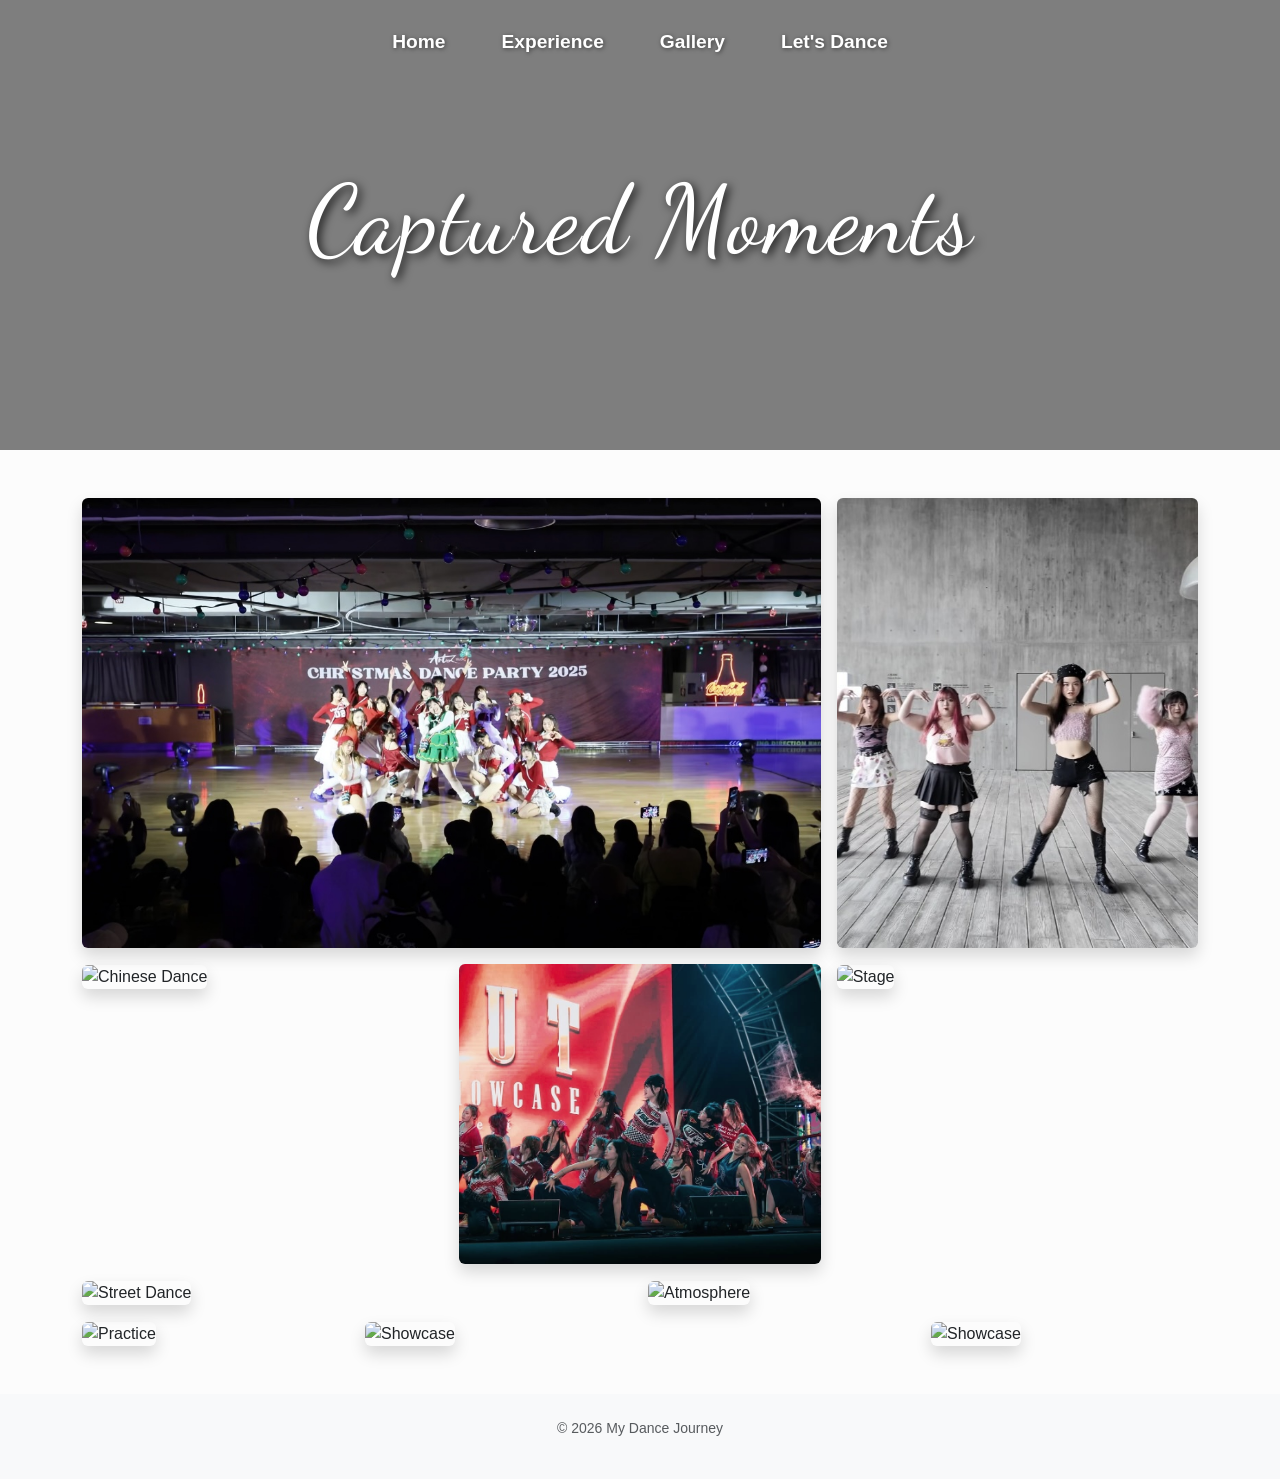
==== gallery.html @ 2462dcec "Add files via upload" ====
<!DOCTYPE html>
<html lang="en">
<head>
    <meta charset="UTF-8">
    <meta name="viewport" content="width=device-width, initial-scale=1.0">
    <title>Gallery - My Dance Journey</title>
    
    <link href="https://cdn.jsdelivr.net/npm/bootstrap@5.3.0/dist/css/bootstrap.min.css" rel="stylesheet">
    
    <link href="https://fonts.googleapis.com/css2?family=Dancing+Script:wght@700&display=swap" rel="stylesheet">
    
    <link rel="stylesheet" href="styles.css">
</head>
<body>

    <nav class="navbar navbar-expand-lg navbar-dark fixed-top custom-navbar">
        <div class="container-fluid">
            <button class="navbar-toggler" type="button" data-bs-toggle="collapse" data-bs-target="#navbarNav">
                <span class="navbar-toggler-icon"></span>
            </button>
            <div class="collapse navbar-collapse justify-content-center" id="navbarNav">
                <ul class="navbar-nav">
                    <li class="nav-item"><a class="nav-link" href="index.html">Home</a></li>
                    <li class="nav-item"><a class="nav-link" href="experience.html">Experience</a></li>
                    <li class="nav-item"><a class="nav-link active" href="gallery.html">Gallery</a></li>
                    <li class="nav-item"><a class="nav-link" href="letsdance.html">Let's Dance</a></li>
                </ul>
            </div>
        </div>
    </nav>

    <header class="gallery-hero d-flex align-items-center justify-content-center text-center">
        <h1 class="display-2 slogan-font text-white shadow-text">Captured Moments</h1>
    </header>

    <section class="container py-5">
        <div class="row g-3"> <div class="col-md-8">
            <img src="images/Artz Christmas Dance Party 2025 20_12(1).jpg" alt="Hip Hop" class="img-fluid rounded shadow gallery-img main-height">
        </div>
        <div class="col-md-4">
            <img src="images/Kpop dance cover_.jpg" alt="Jazz" class="img-fluid rounded shadow gallery-img main-height">
        </div>

        <div class="col-md-4">
            <img src="images/UNDER10 Showcase 2025 6_9.jpg" alt="Chinese Dance" class="img-fluid rounded shadow gallery-img square-height">
        </div>
        <div class="col-md-4">
            <img src="images/InOut Dance Showcase x AIA Carnival 2026 16_2.jpg" alt="K-pop" class="img-fluid rounded shadow gallery-img square-height">
        </div>
        <div class="col-md-4">
            <img src="images/PERFORMANCE VIDEO SHOOTING PROJECT 2025 1_3_(1).jpg" alt="Stage" class="img-fluid rounded shadow gallery-img square-height">
        </div>

        <div class="col-md-6">
            <img src="images/PERFORMANCE VIDEO SHOOTING PROJECT 2025 1_3_.jpg" alt="Street Dance" class="img-fluid rounded shadow gallery-img medium-height">
        </div>
        <div class="col-md-6">
            <img src="images/OutPlay Ist Anniversary Showcase 2025 27_7.jpg" alt="Atmosphere" class="img-fluid rounded shadow gallery-img medium-height">
        </div>

        <div class="col-md-3">
            <img src="images/UNDER10 Showcase 2024 24_8.jpg" alt="Practice" class="img-fluid rounded shadow gallery-img small-height">
        </div>
        <div class="col-md-6">
            <img src="images/日常跳舞排練(3).jpg" alt="Showcase" class="img-fluid rounded shadow gallery-img small-height">
        </div>
        <div class="col-md-3">
            <img src="images/日常跳舞排練.jpg" alt="Showcase" class="img-fluid rounded shadow gallery-img small-height">
        </div>
    </div>
    </section>

    <footer class="text-center py-4 bg-light">
        <p class="text-muted small">&copy; 2026 My Dance Journey</p>
    </footer>

    <script src="https://cdn.jsdelivr.net/npm/bootstrap@5.3.0/dist/js/bootstrap.bundle.min.js"></script>
</body>
</html>
---- styles.css ----
/* General Settings */
body {
    font-family: 'Segoe UI', Tahoma, Geneva, Verdana, sans-serif;
    background-color: #fcfcfc;
}

/* Navbar */
.custom-navbar {
    background-color: transparent; 
    transition: background-color 0.4s ease;
    padding: 20px 0;
}

.custom-navbar .nav-link {
    color: white !important;
    font-weight: 600;
    font-size: 1.2rem;
    margin: 0 20px; /* Space between centered items */
    text-shadow: 1px 1px 4px rgba(0,0,0,0.5); /* Helps visibility on bright images */
}

.custom-navbar .nav-link:hover {
    color: #4ecdc4 !important; 
}

/* Hero Section */
.hero-section {
    height: 100vh; 
    background-image: linear-gradient(rgba(0, 0, 0, 0.3), rgba(0, 0, 0, 0.3)), 
                      url('images/UNDER10 Showcase 2024 24_8.jpg');
    background-size: cover;
    background-position: center;
}

/* Handwritten Slogan */
.slogan-font {
    font-family: 'Dancing Script', cursive;
    font-size: 6rem !important;
    letter-spacing: 2px;
}

.shadow-text {
    text-shadow: 3px 3px 10px rgba(0, 0, 0, 0.8);
}

/* Colorful Text for Headings */
.colorful-heading {
    background: linear-gradient(45deg, #ff6b6b, #4ecdc4, #556270);
    -webkit-background-clip: text;
    -webkit-text-fill-color: transparent;
    font-weight: bold;
}

/* Typography tweaks */
.line-height-large {
    line-height: 1.8;
}

/* Image Hover Animation */
.hover-zoom {
    transition: transform 0.3s ease-in-out;
}

.hover-zoom:hover {
    transform: scale(1.03);
}

/* Styling for the Experience Page Header */
.experience-hero {
    height: 50vh; /* Shorter than home page hero */
    background-image: linear-gradient(rgba(0, 0, 0, 0.4), rgba(0, 0, 0, 0.4)), 
                      url('images/UNDER10 Showcase 2024 24_8(1).jpg');
    background-size: cover;
    background-position: center;
    margin-bottom: 50px;
}

/* Ensure all experience images have a consistent height/look */
.experience-img {
    width: 100%;
    height: 350px;
    object-fit: cover;
    transition: transform 0.3s ease;
}

.experience-img:hover {
    transform: scale(1.02);
}

/* Spacing and Typography for Content */
.colorful-heading {
    font-size: 2rem;
    margin-bottom: 15px;
}

@media (max-width: 767px) {
    .order-2 { order: 2 !important; }
    .order-1 { order: 1 !important; }
}

/* --- Gallery Styles  --- */

.gallery-hero {
    height: 50vh;
    background-image: linear-gradient(rgba(0, 0, 0, 0.5), rgba(0, 0, 0, 0.5)), 
                      url('images/UNDER10 Showcase 2025 6_9(2).jpg');
    background-size: cover;
    background-position: center;
}

/* Image heights for different rows */
.main-height { height: 450px; }
.square-height { height: 300px; }
.medium-height { height: 350px; }
.small-height { height: 250px; }

.gallery-img {
    width: 100%;
    object-fit: cover; 
    transition: all 0.4s ease-in-out;
    filter: grayscale(20%);
}

/* Bonus: Interactive hover effect */
.gallery-img:hover {
    transform: scale(1.05);
    filter: grayscale(0%);
    box-shadow: 0 10px 20px rgba(0,0,0,0.3) !important;
    z-index: 10;
    cursor: pointer;
}

/* Mobile Tweak: On small screens, all images become standard height */
@media (max-width: 768px) {
    .gallery-img {
        height: 250px !important;
    }
}

/* --- Let's Dance Page Styles --- */

.dance-hero {
    height: 50vh;
    background-image: linear-gradient(rgba(0, 0, 0, 0.4), rgba(0, 0, 0, 0.4)), 
                      url('images/PERFORMANCE VIDEO SHOOTING PROJECT 2025 1_3_(1).jpg');
    background-size: cover;
    background-position: center;
}

/* Benefit Cards */
.benefit-card {
    background: white;
    transition: transform 0.3s ease;
    height: 100%;
    border-bottom: 5px solid #ff6b6b; /* Colorful accent */
}

.benefit-card:hover {
    transform: translateY(-10px);
}

.icon-circle {
    font-size: 3rem;
    display: inline-block;
    padding: 10px;
}

/* Colorful Gradient Background for Form Section */
.bg-gradient-custom {
    background: linear-gradient(135deg, #ff6b6b 0%, #4ecdc4 100%);
}

/* Button */
.btn-primary {
    background-color: #ff6b6b;
    border: none;
    transition: background 0.3s;
}

.btn-primary:hover {
    background-color: #ee5253;
}

/* Form  */
.form-control, .form-select {
    border: 1px solid #eee;
    padding: 12px;
}

.form-control:focus {
    border-color: #4ecdc4;
    box-shadow: 0 0 0 0.25rem rgba(78, 205, 196, 0.25);
}

/* Let's Dance Style Cards */

.style-card {
    transition: all 0.3s ease;
    overflow: hidden;
}

.style-card:hover {
    transform: translateY(-10px);
    box-shadow: 0 15px 30px rgba(0,0,0,0.1) !important;
}

.style-img {
    height: 200px;
    object-fit: cover;
}

/* Large card */
.bg-gradient-custom {
    background: linear-gradient(135deg, #ff6b6b 0%, #4ecdc4 100%);
}

/* Typography for the cards */
.card-body h5 {
    color: #ff6b6b; /* Matching the colorful theme */
}
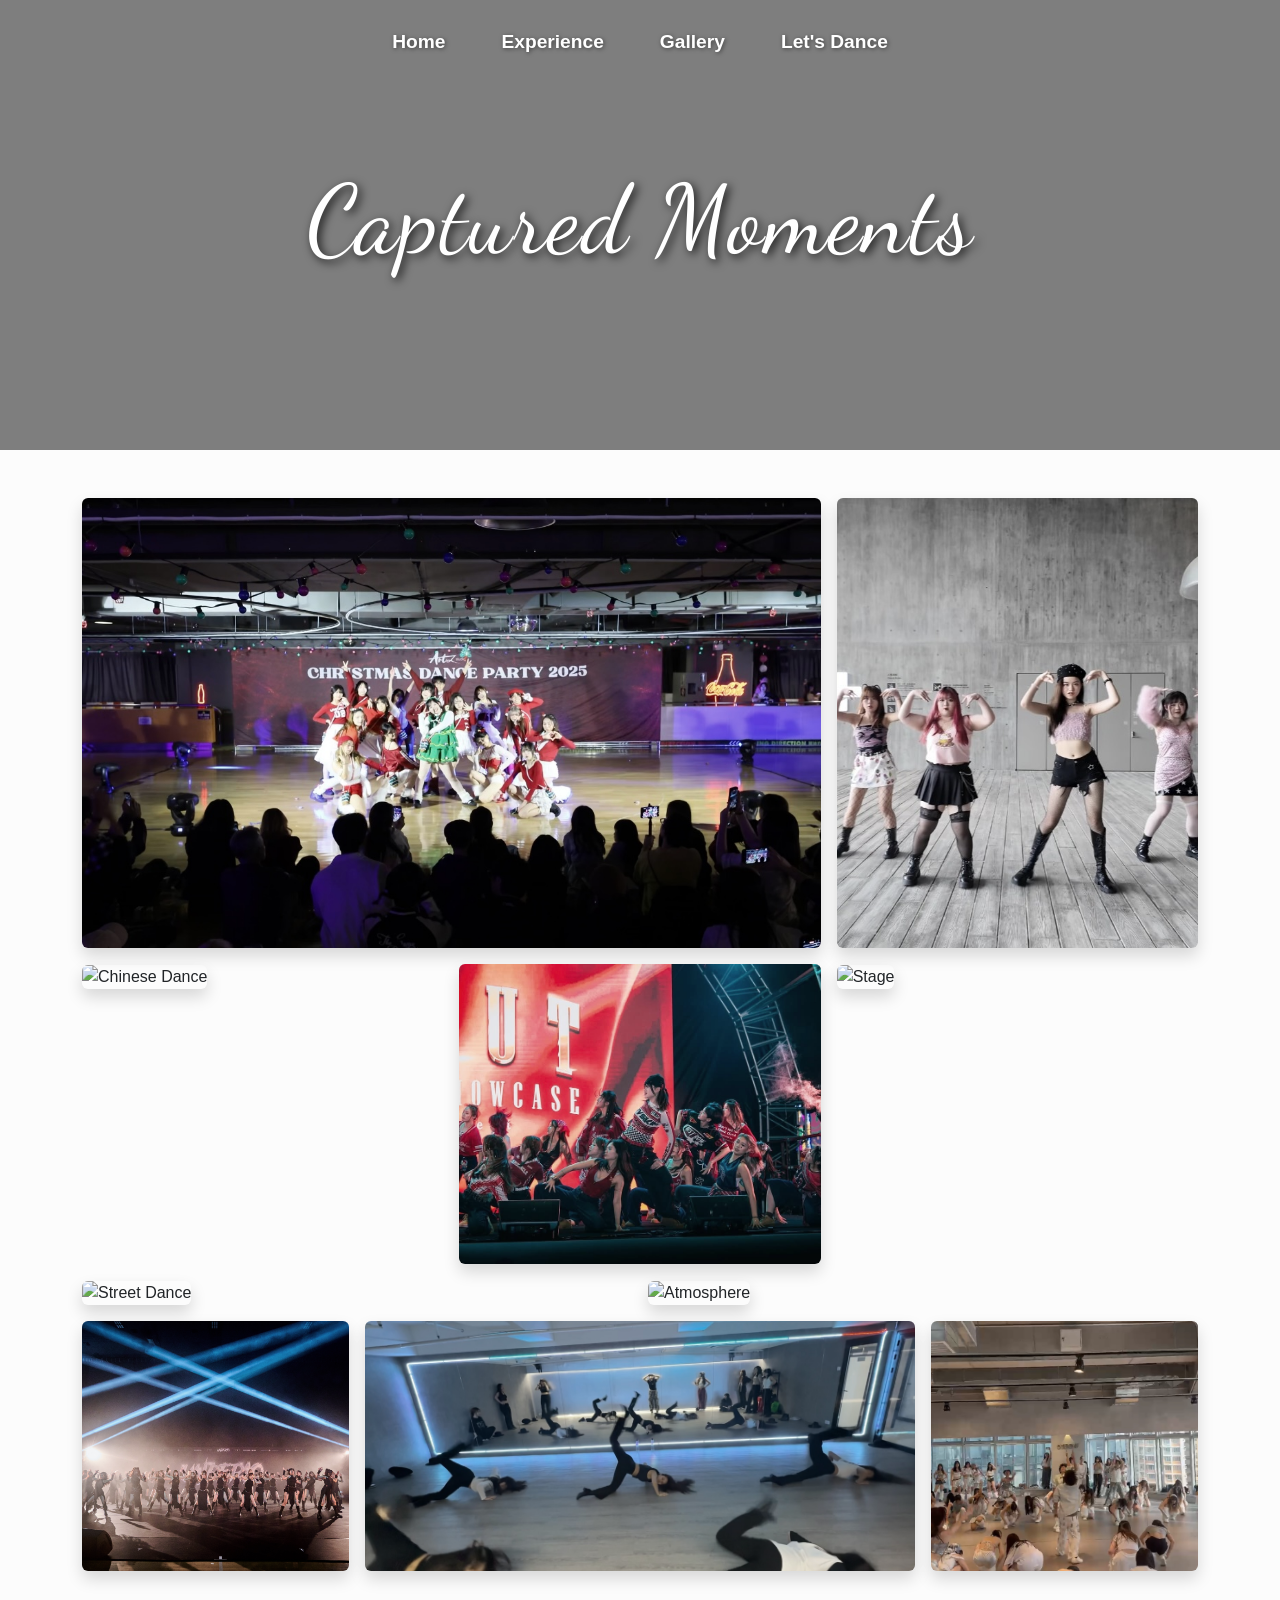
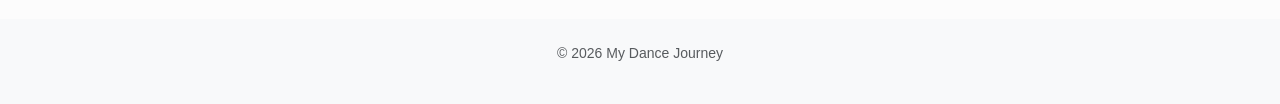
==== commit a056d58a: "Update gallery.html" ====
--- a/gallery.html
+++ b/gallery.html
@@ -55,7 +55,7 @@
             <img src="images/PERFORMANCE VIDEO SHOOTING PROJECT 2025 1_3_.jpg" alt="Street Dance" class="img-fluid rounded shadow gallery-img medium-height">
         </div>
         <div class="col-md-6">
-            <img src="images/OutPlay Ist Anniversary Showcase 2025 27_7.jpg" alt="Atmosphere" class="img-fluid rounded shadow gallery-img medium-height">
+            <img src="images/OutPlay Ist Anniversary Showcase 2025 27_7.jpge" alt="Atmosphere" class="img-fluid rounded shadow gallery-img medium-height">
         </div>
 
         <div class="col-md-3">
@@ -76,4 +76,4 @@
 
     <script src="https://cdn.jsdelivr.net/npm/bootstrap@5.3.0/dist/js/bootstrap.bundle.min.js"></script>
 </body>
-</html>+</html>
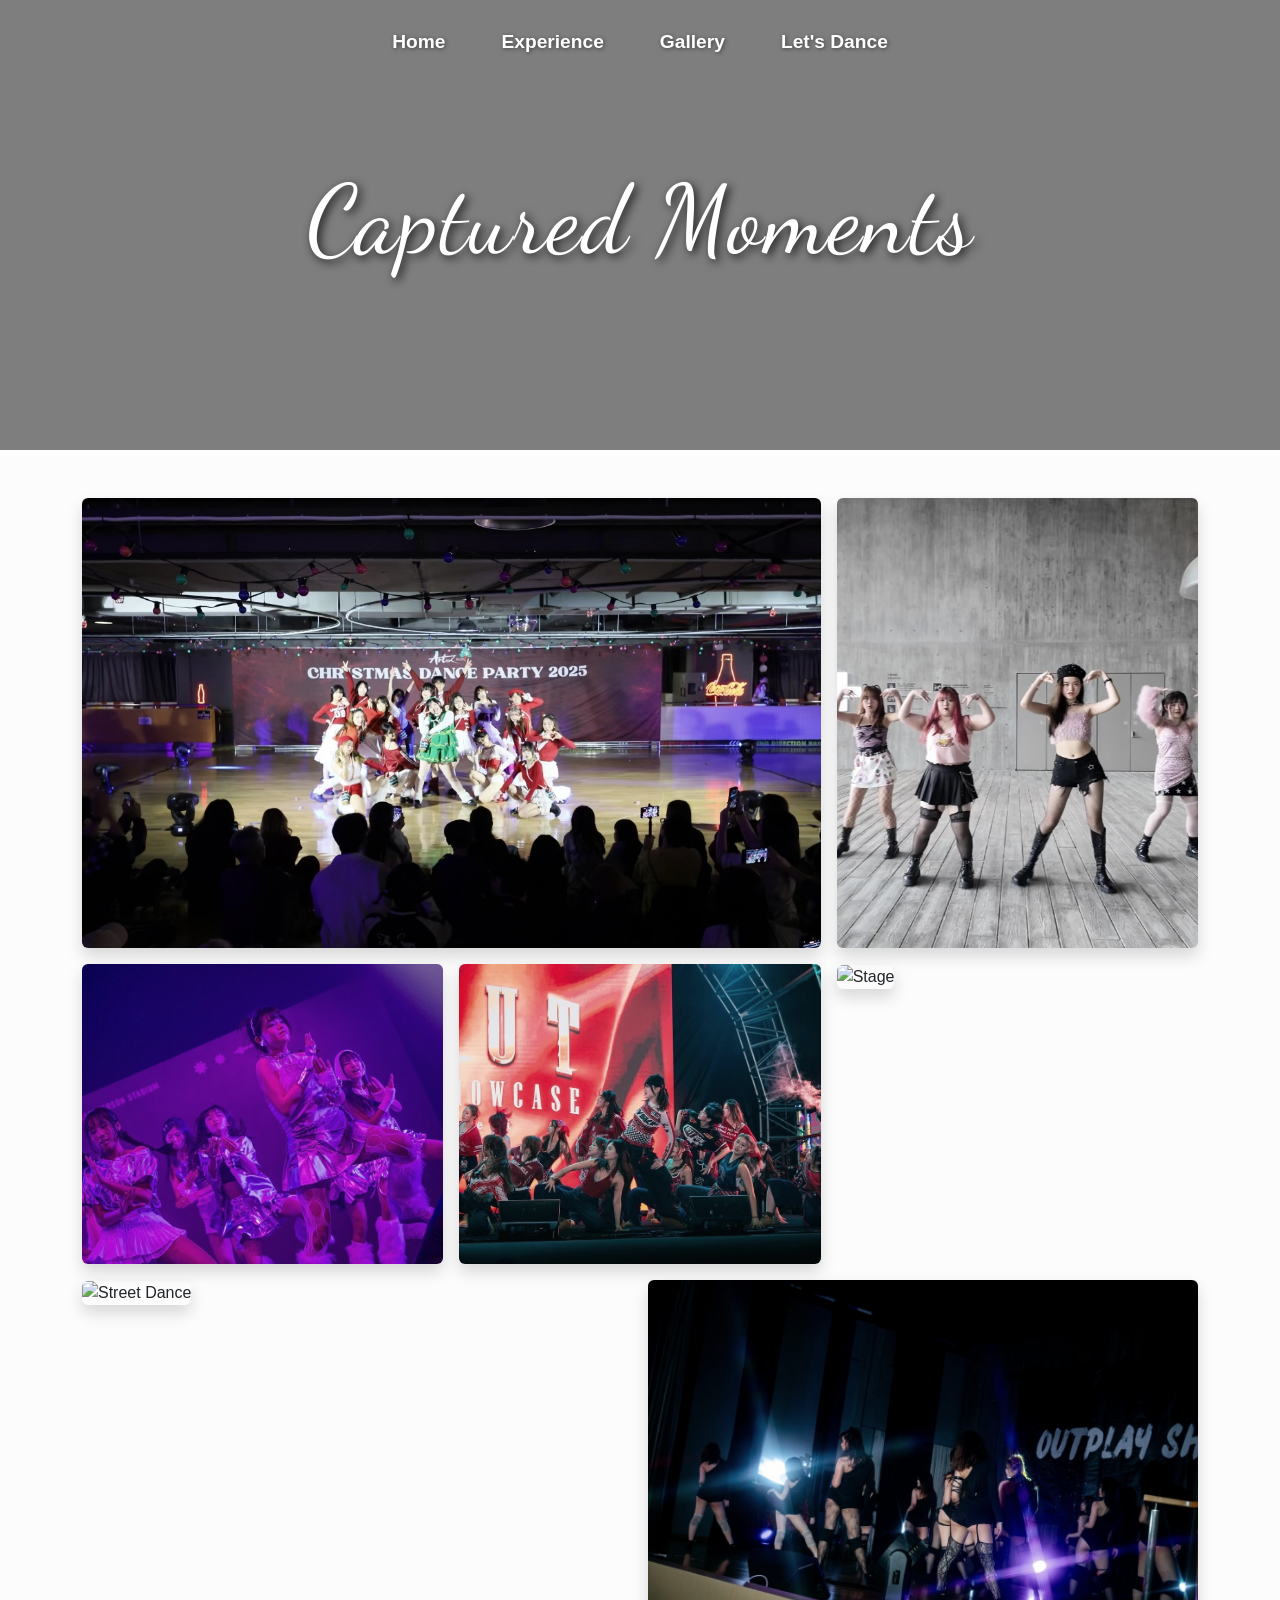
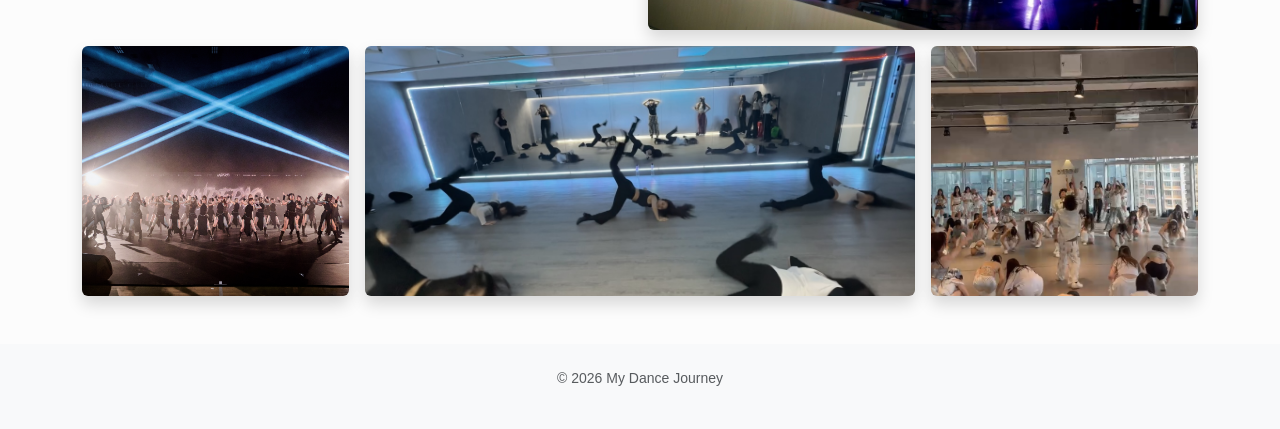
==== commit c77246cc: "Update gallery.html" ====
--- a/gallery.html
+++ b/gallery.html
@@ -42,20 +42,20 @@
         </div>
 
         <div class="col-md-4">
-            <img src="images/UNDER10 Showcase 2025 6_9.jpg" alt="Chinese Dance" class="img-fluid rounded shadow gallery-img square-height">
+            <img src="UNDER10 Showcase 2025 6_9.jpeg" alt="Chinese Dance" class="img-fluid rounded shadow gallery-img square-height">
         </div>
         <div class="col-md-4">
             <img src="images/InOut Dance Showcase x AIA Carnival 2026 16_2.jpg" alt="K-pop" class="img-fluid rounded shadow gallery-img square-height">
         </div>
         <div class="col-md-4">
-            <img src="images/PERFORMANCE VIDEO SHOOTING PROJECT 2025 1_3_(1).jpg" alt="Stage" class="img-fluid rounded shadow gallery-img square-height">
+            <img src="PERFORMANCE VIDEO SHOOTING PROJECT 2025 1_3_(1).jpg" alt="Stage" class="img-fluid rounded shadow gallery-img square-height">
         </div>
 
         <div class="col-md-6">
-            <img src="images/PERFORMANCE VIDEO SHOOTING PROJECT 2025 1_3_.jpg" alt="Street Dance" class="img-fluid rounded shadow gallery-img medium-height">
+            <img src="PERFORMANCE VIDEO SHOOTING PROJECT 2025 1_3_.jpg" alt="Street Dance" class="img-fluid rounded shadow gallery-img medium-height">
         </div>
         <div class="col-md-6">
-            <img src="images/OutPlay Ist Anniversary Showcase 2025 27_7.jpge" alt="Atmosphere" class="img-fluid rounded shadow gallery-img medium-height">
+            <img src="OutPlay Ist Anniversary Showcase 2025 27_7.jpeg" alt="Atmosphere" class="img-fluid rounded shadow gallery-img medium-height">
         </div>
 
         <div class="col-md-3">
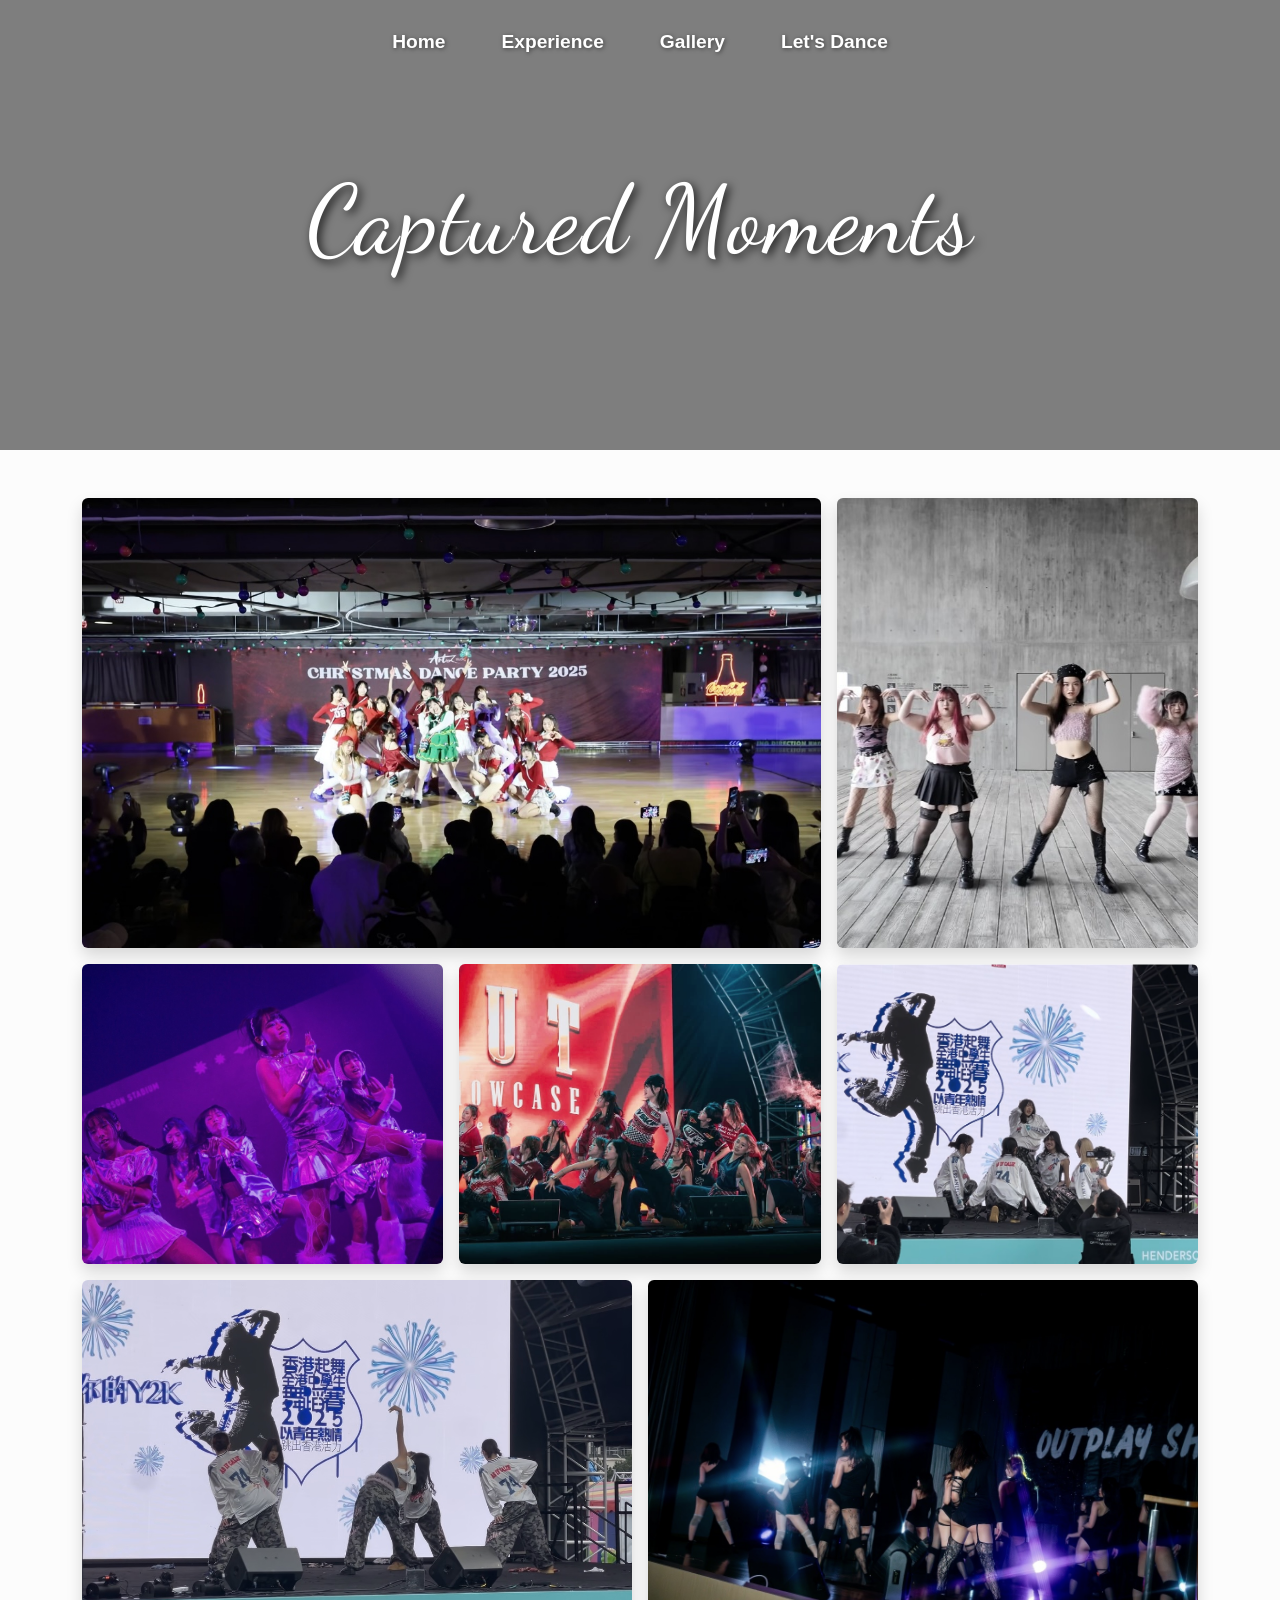
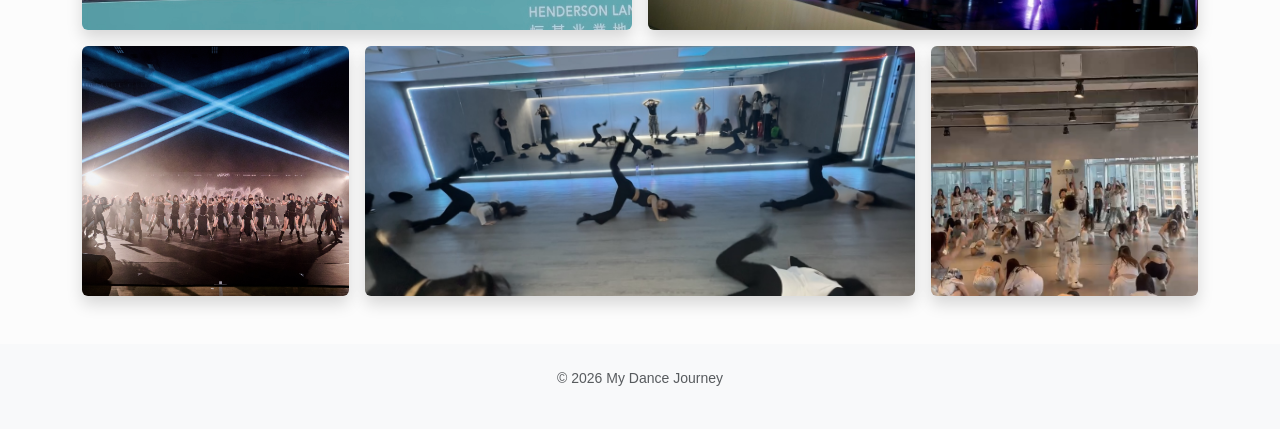
==== commit d57c4617: "Fix HTML formatting issues in gallery.html" ====
--- a/gallery.html
+++ b/gallery.html
@@ -48,11 +48,11 @@
             <img src="images/InOut Dance Showcase x AIA Carnival 2026 16_2.jpg" alt="K-pop" class="img-fluid rounded shadow gallery-img square-height">
         </div>
         <div class="col-md-4">
-            <img src="PERFORMANCE VIDEO SHOOTING PROJECT 2025 1_3_(1).jpg" alt="Stage" class="img-fluid rounded shadow gallery-img square-height">
+            <img src="images/幫人排比賽.jpg" alt="Stage" class="img-fluid rounded shadow gallery-img square-height">
         </div>
 
         <div class="col-md-6">
-            <img src="PERFORMANCE VIDEO SHOOTING PROJECT 2025 1_3_.jpg" alt="Street Dance" class="img-fluid rounded shadow gallery-img medium-height">
+            <img src="images/幫人排比賽(1).jpg" alt="Street Dance" class="img-fluid rounded shadow gallery-img medium-height">
         </div>
         <div class="col-md-6">
             <img src="OutPlay Ist Anniversary Showcase 2025 27_7.jpeg" alt="Atmosphere" class="img-fluid rounded shadow gallery-img medium-height">
